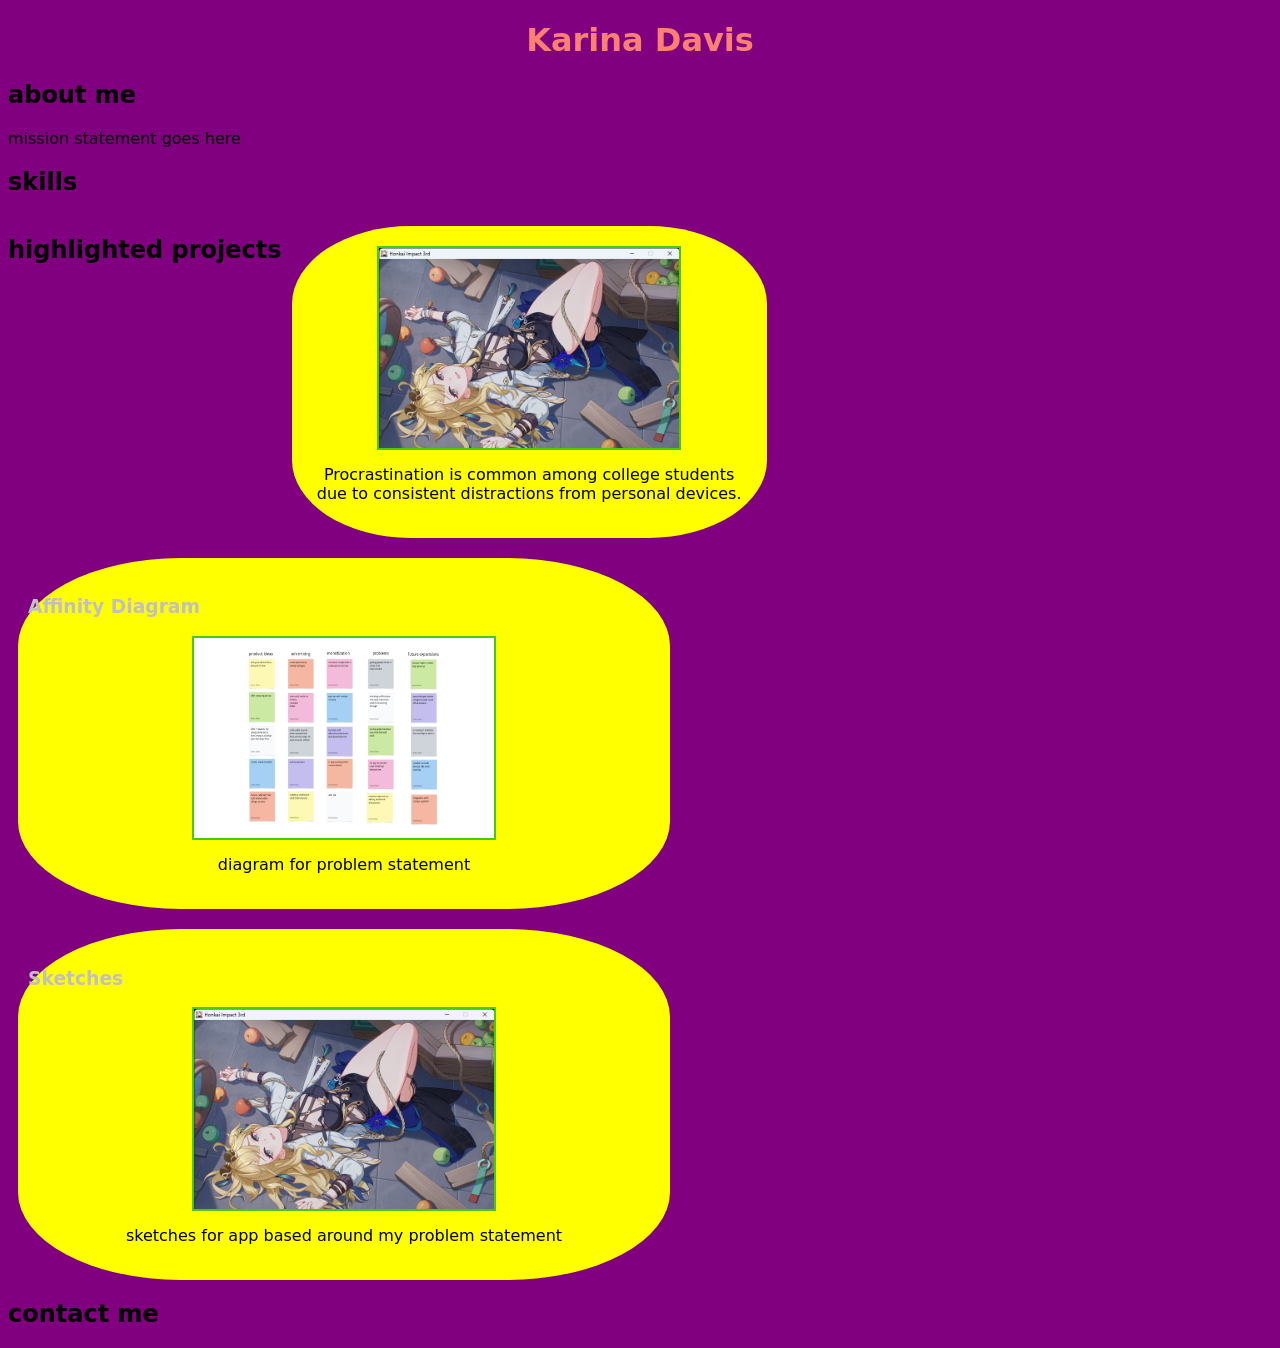
==== index.html @ 1719f6bf "sighhh" ====
<!DOCTYPE html>
<html>
    <head>
    <title>CSCE 190: Karina Davis</title>
    <link rel="stylesheet"href="styles.css">
    </head>
    <body>
    <h1>Karina Davis</h1>
    <div class="about">
        <h2>about me</h2>
        <p>mission statement goes here</p>
    </div>
    <div class="skills">
        <h2>skills</h2>
    </div>
    <div class="projects">
        <h2>highlighted projects</h2>
        <div class = "projects">
        <!-- Problem Statement Assignment -->
            <section class="project">
            <a href="files/Untitled document (2).pdf">
            </a>
            <a href="files/Untitled document (2).pdf">
                <img src="photos/Honkai Impact 3rd 12_24_2024 4_11_59 PM.png">
            </a>
            <p>Procrastination is common among college students due to consistent distractions from personal devices.</p>
        </section>
        </div>

<!--Affinity Diagram Assignment -->
        <section class="project">
        <a href="files/files/affinity diagram.png">
            <h3>Affinity Diagram</h3>
        </a>
        <a href="files/files/affinity diagram.png">
            <img src="files/photos/affinity diagram.png">
        </a>
        <p>
        diagram for problem statement
        </p>
        </section>

    </div>

<!--Sketches Assignment-->
        <section class="project">
        <a href="files/Sketchs.pdf">
            <h3>Sketches</h3>
        </a>
        <a href="files/Sketches_DOC.pdf">
            <img src="photos/Honkai Impact 3rd 12_24_2024 4_11_59 PM.png">
        </a>
        <p>
        sketches for app based around my problem statement
        </p>
</section>

    <div class="contact">
        <h2>contact me</h2>
    </div>
    </body>
</html>
---- styles.css ----
body
{
    background: purple;
    font-family: sans;
}
h1
{
    color: salmon;
    text-align: center;
}

.projects 
{
    display:flex;
    flex-wrap:wrap; 
}

.project 
{
    width: 50%;
    margin: 10px;
    padding: 20px 10px;
    background: yellow; /* pick a color */
    border-radius: 25%;
}

.project img
{
    width: 300px;
    height: 200px;
    margin: 10px;
    border: 2px solid rgb(73, 201, 14); /* choose a color */
    display: block;
    margin: auto;
}

a 
{ /* change the appearance of ALL links */
    text-decoration: none;
    color: silver;
}

.project p 
{ /* change the appearance of paragraph tags inside .project divs */
    text-align: center;
    margin: 15px;
}
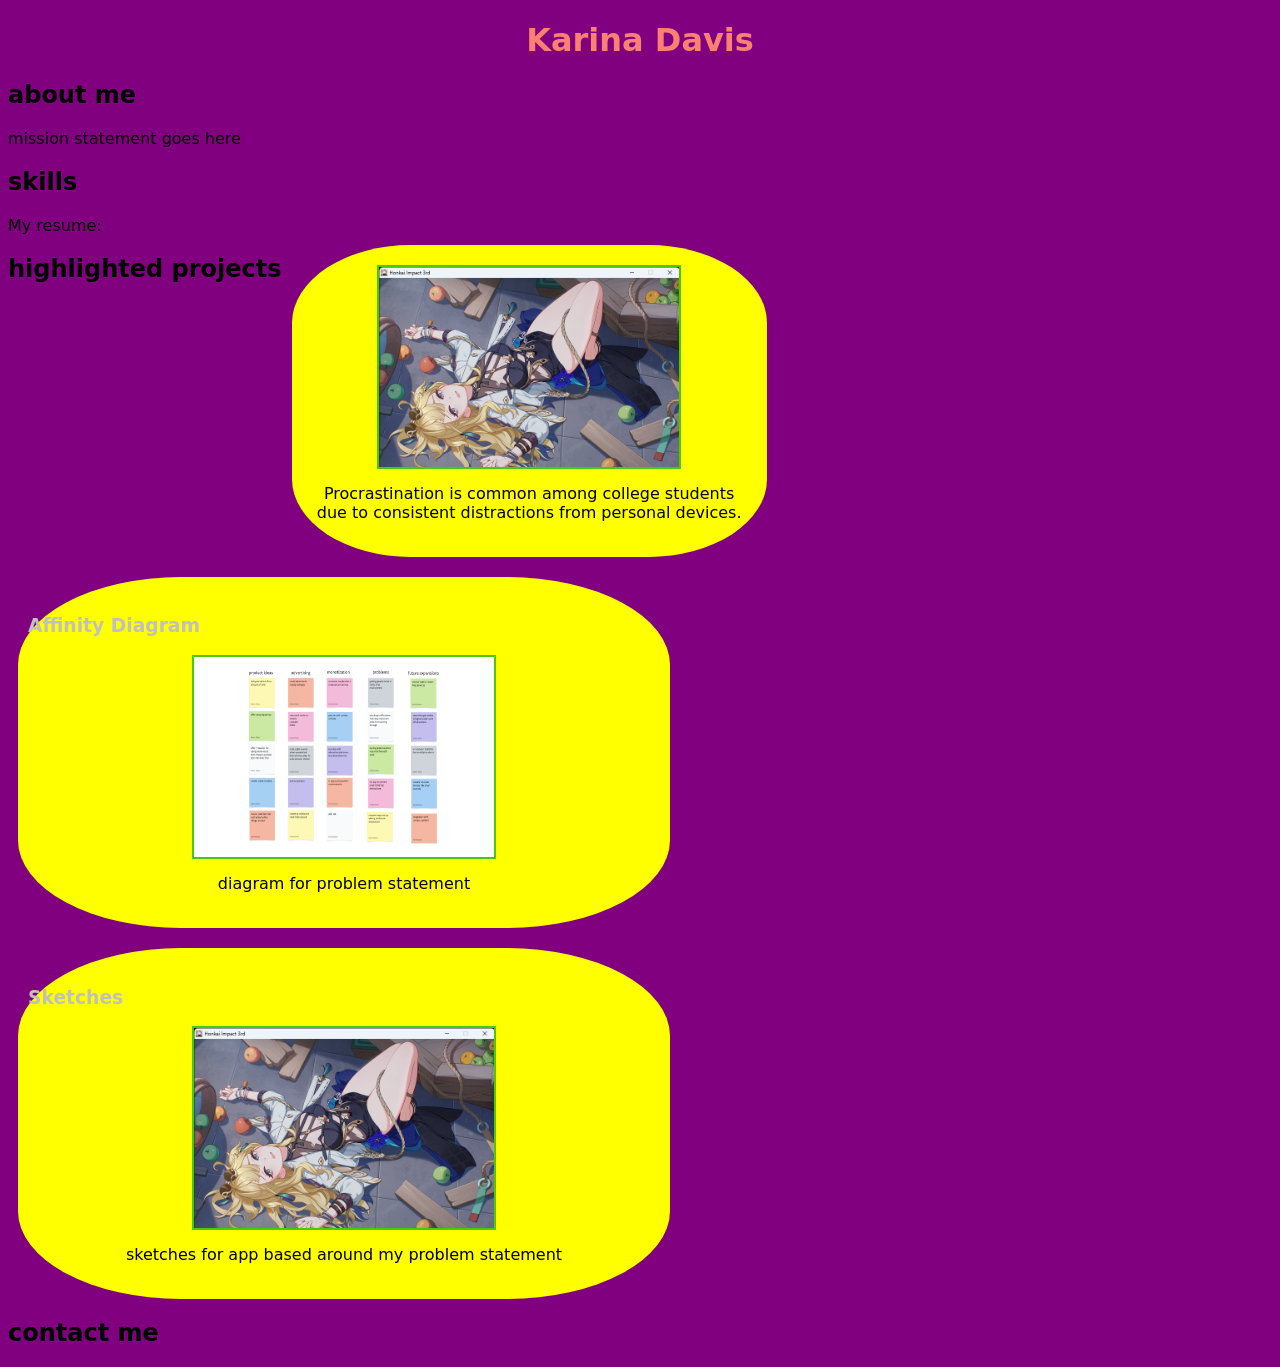
==== commit af9d85cf: "resume adding" ====
--- a/index.html
+++ b/index.html
@@ -12,6 +12,10 @@
     </div>
     <div class="skills">
         <h2>skills</h2>
+            <span>
+                My resume: <a href="files/Resume_PRIV.pdf"></a>
+                <a href="resume.html"></a>
+            </span>
     </div>
     <div class="projects">
         <h2>highlighted projects</h2>
@@ -47,7 +51,7 @@
         <a href="files/Sketchs.pdf">
             <h3>Sketches</h3>
         </a>
-        <a href="files/Sketches_DOC.pdf">
+        <a href="files/Sketchs.pdf">
             <img src="photos/Honkai Impact 3rd 12_24_2024 4_11_59 PM.png">
         </a>
         <p>
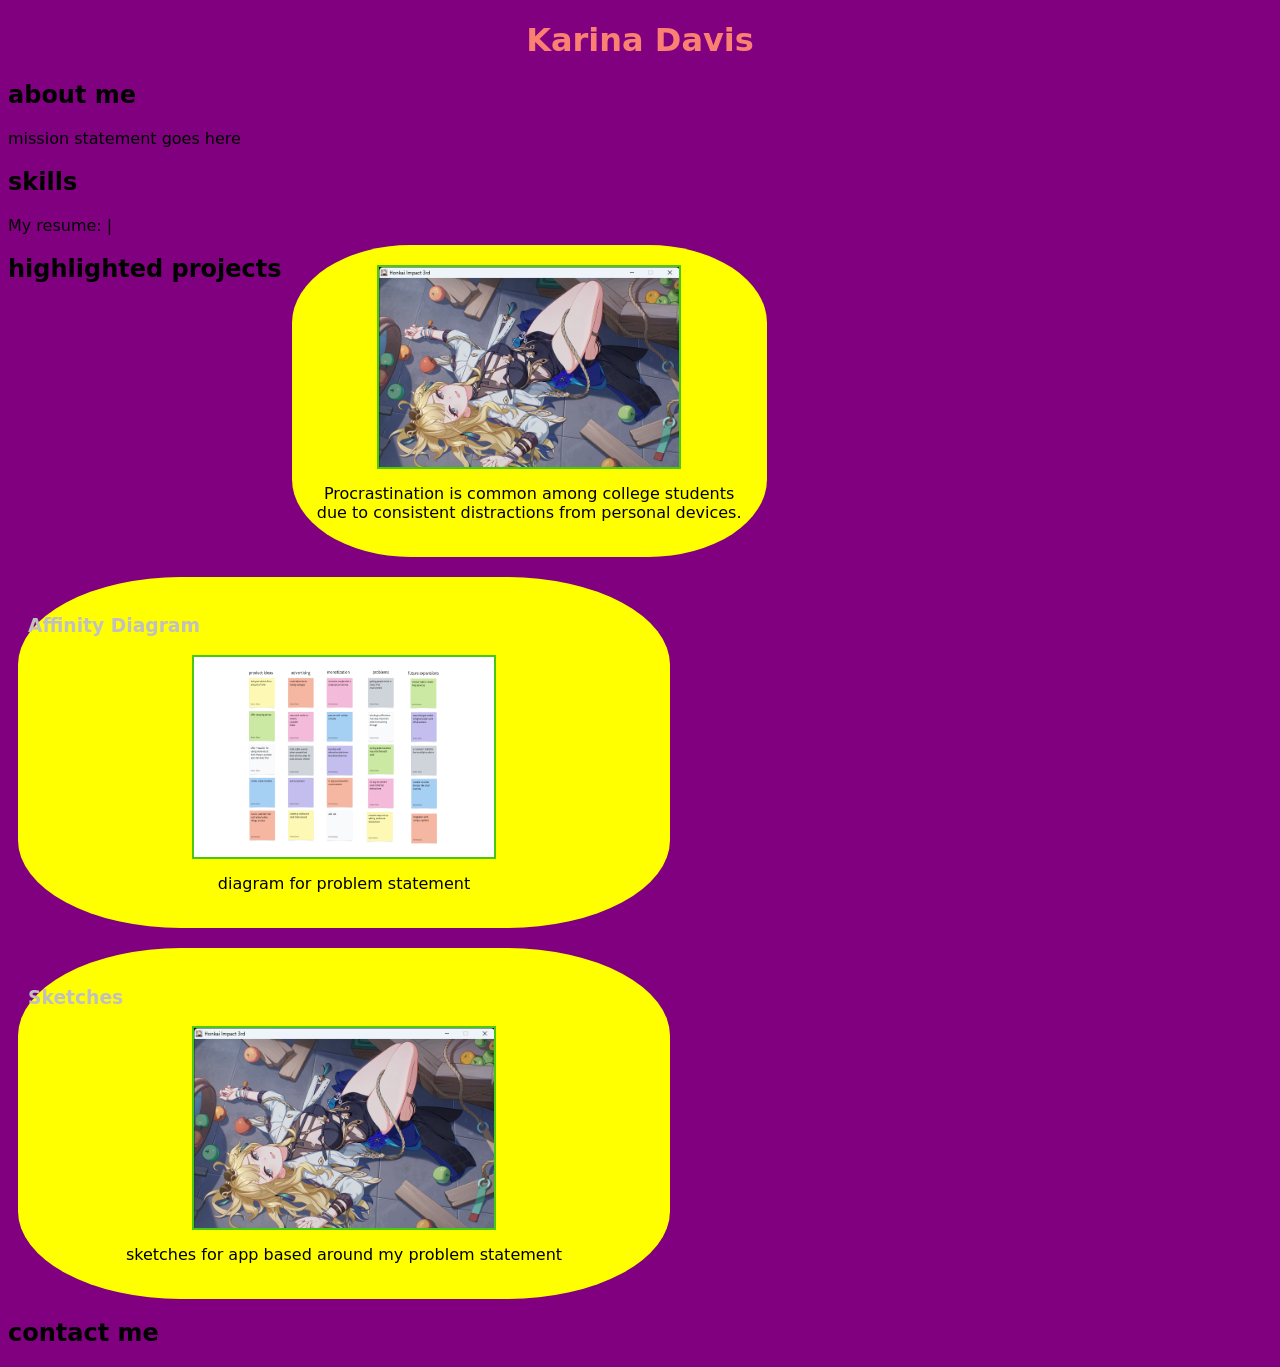
==== commit 66baba01: "bugfixing" ====
--- a/index.html
+++ b/index.html
@@ -13,8 +13,8 @@
     <div class="skills">
         <h2>skills</h2>
             <span>
-                My resume: <a href="files/Resume_PRIV.pdf"></a>
-                <a href="resume.html"></a>
+                My resume: <a href="files/Resume_PRIV.pdf"></a> 
+                | <a href="resume.html"></a>
             </span>
     </div>
     <div class="projects">
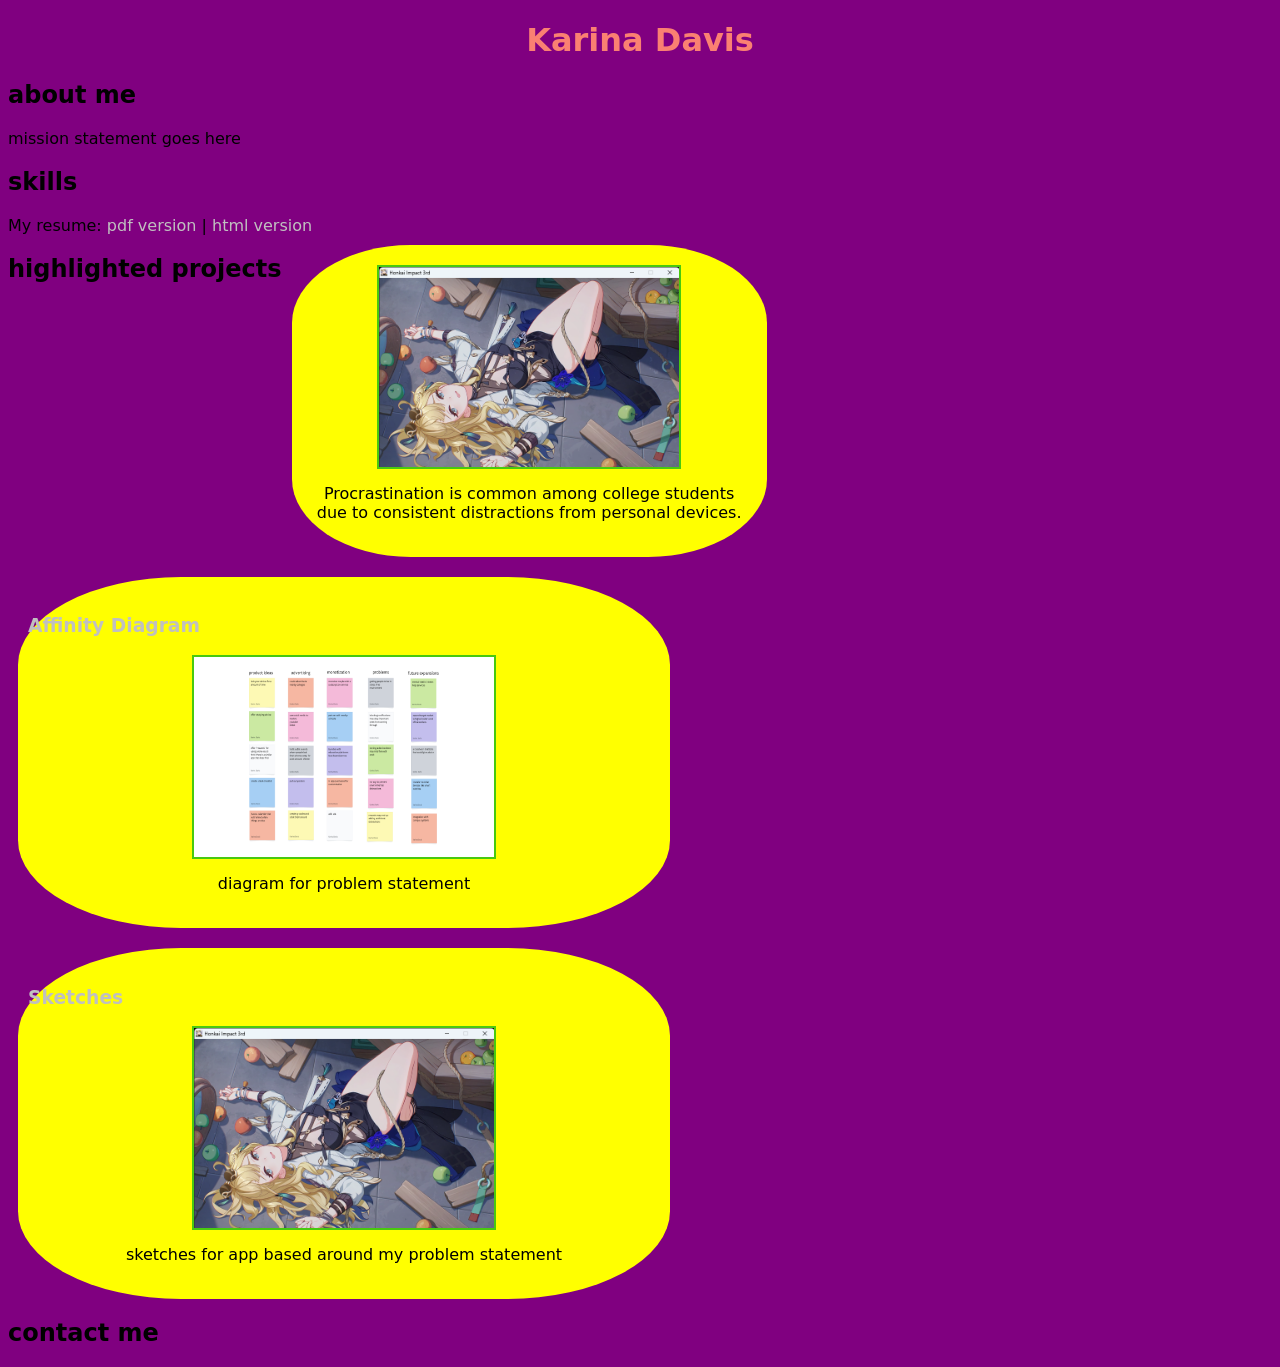
==== commit 7ee572aa: "bugfixing2" ====
--- a/index.html
+++ b/index.html
@@ -13,8 +13,8 @@
     <div class="skills">
         <h2>skills</h2>
             <span>
-                My resume: <a href="files/Resume_PRIV.pdf"></a> 
-                | <a href="resume.html"></a>
+                My resume: <a href="files/Resume_PRIV.pdf">pdf version</a> 
+                | <a href="resume.html">html version</a>
             </span>
     </div>
     <div class="projects">
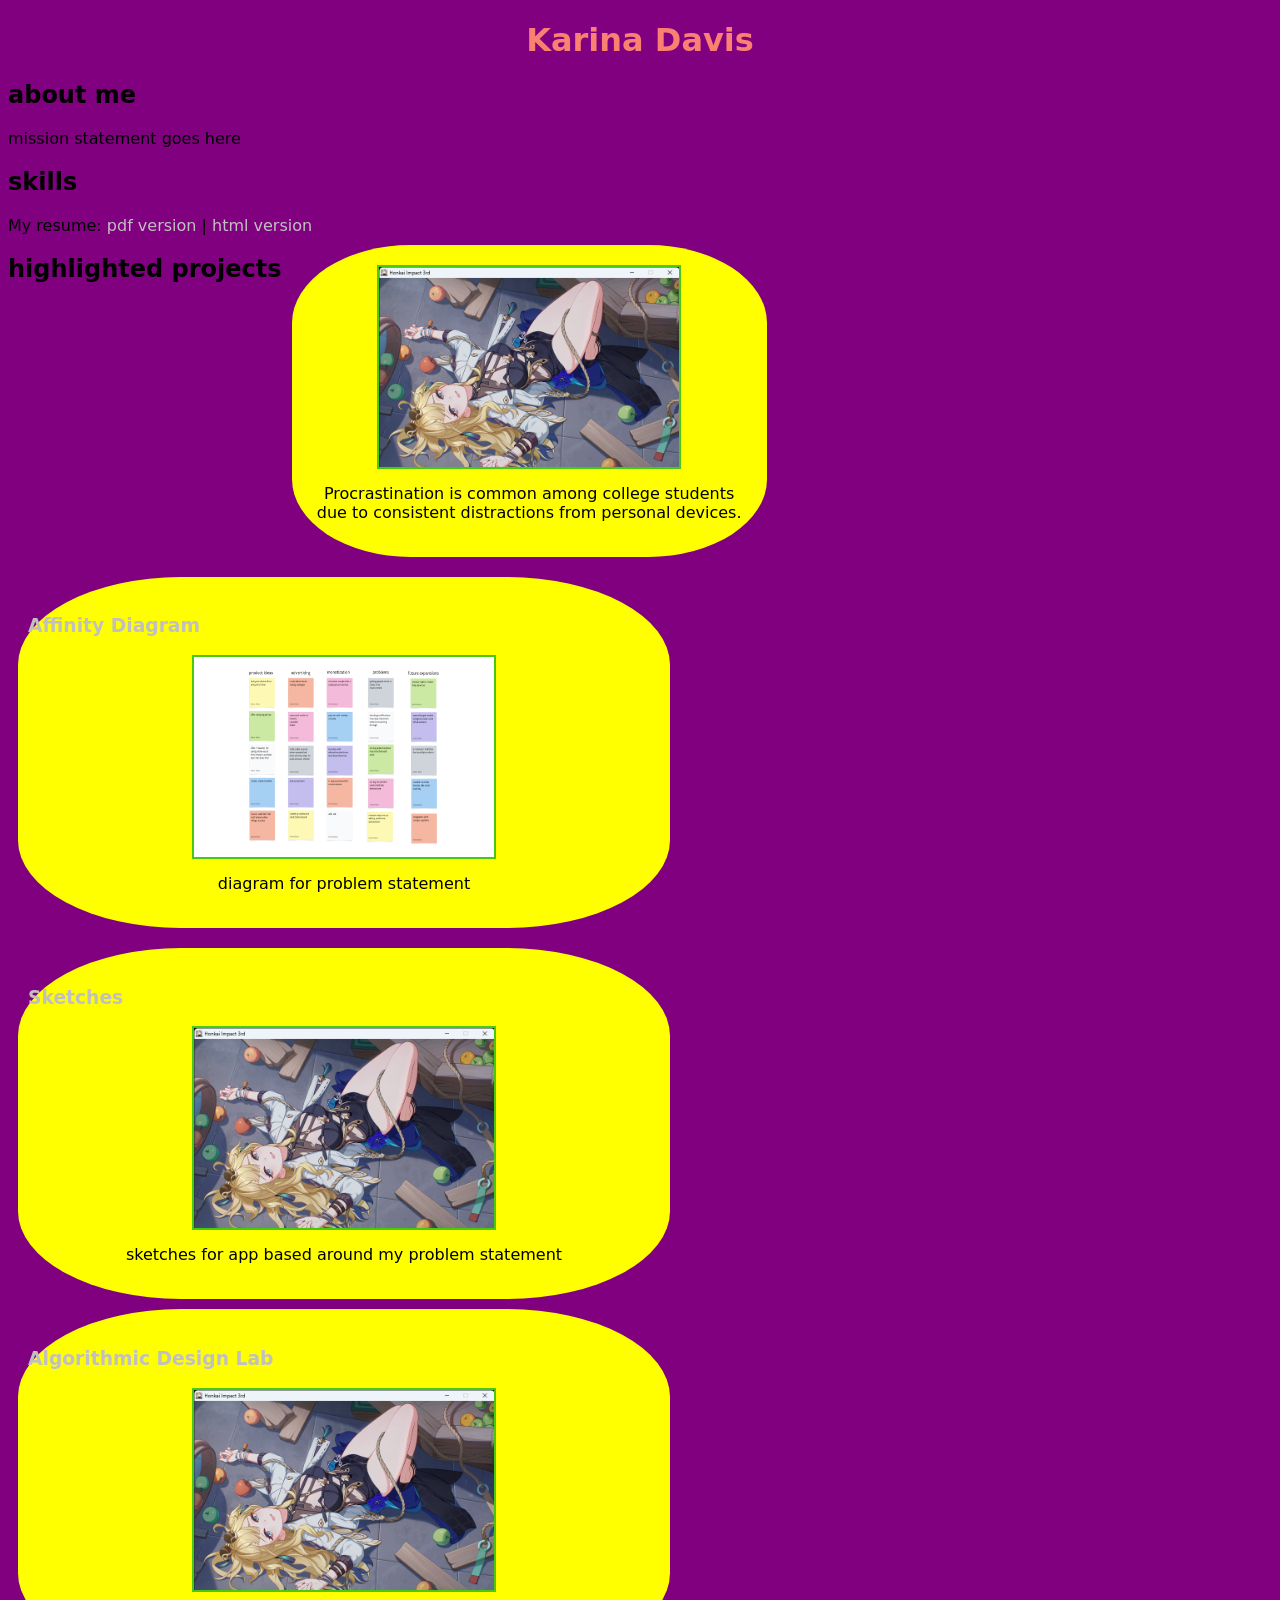
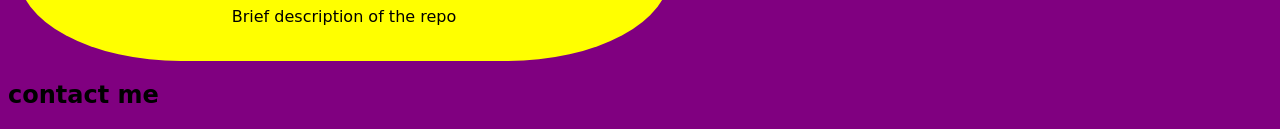
==== commit bad17e47: "code repo" ====
--- a/index.html
+++ b/index.html
@@ -59,6 +59,16 @@
         </p>
 </section>
 
+    <section class="project">
+        <a href="https://github.com/kdjdjdifkjsk/CSCE145">
+        <h3>Algorithmic Design Lab</h3>
+        </a>
+        <a href="https://github.com/kdjdjdifkjsk/CSCE145">
+        <img src="photos/Honkai Impact 3rd 12_24_2024 4_11_59 PM.png">
+        </a>
+        <p>Brief description of the repo</p>
+    </section>
+
     <div class="contact">
         <h2>contact me</h2>
     </div>
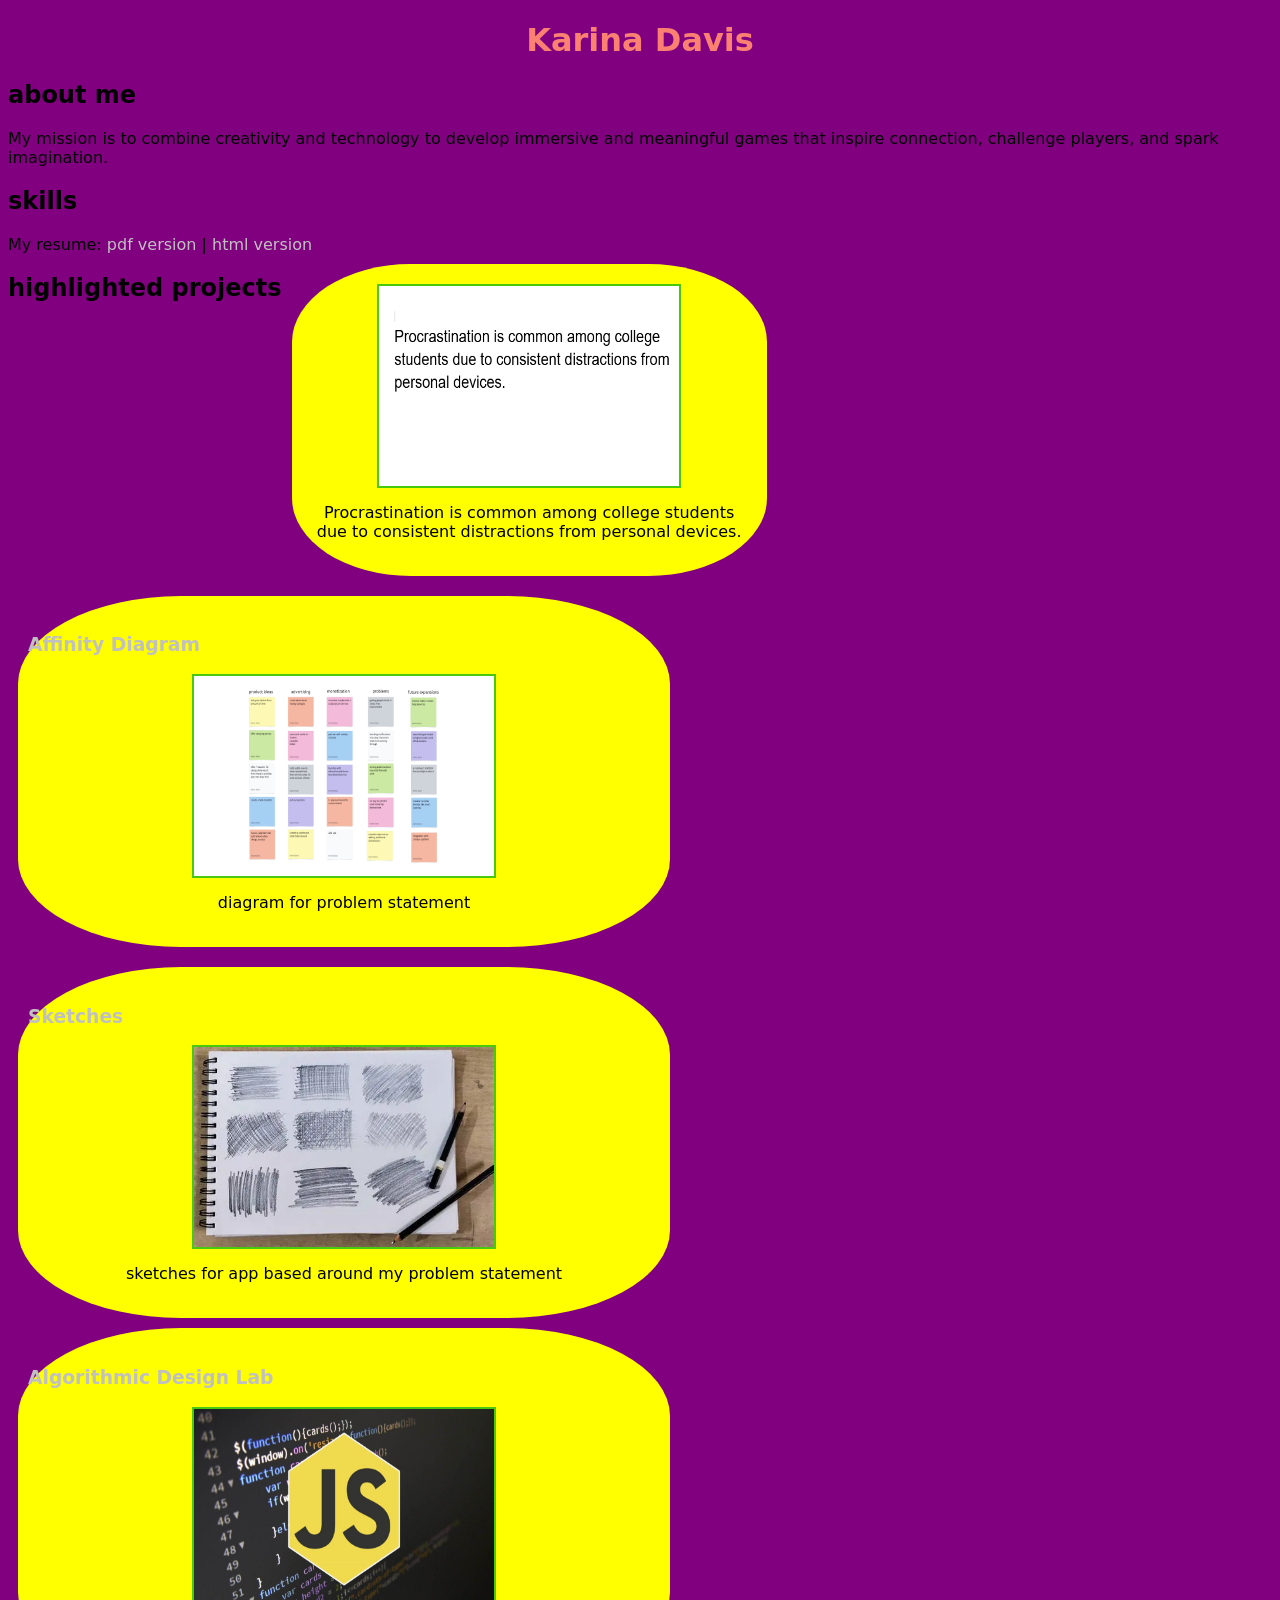
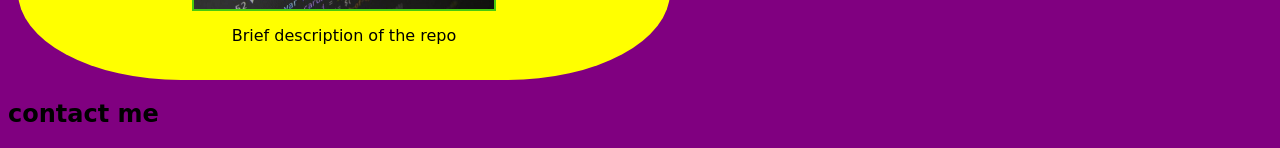
==== commit f7cece15: "finishing" ====
--- a/index.html
+++ b/index.html
@@ -8,7 +8,8 @@
     <h1>Karina Davis</h1>
     <div class="about">
         <h2>about me</h2>
-        <p>mission statement goes here</p>
+        <p>My mission is to combine creativity and technology to develop immersive and meaningful games
+that inspire connection, challenge players, and spark imagination.</p>
     </div>
     <div class="skills">
         <h2>skills</h2>
@@ -25,7 +26,7 @@
             <a href="files/Untitled document (2).pdf">
             </a>
             <a href="files/Untitled document (2).pdf">
-                <img src="photos/Honkai Impact 3rd 12_24_2024 4_11_59 PM.png">
+                <img src="photos/Screenshot 2025-12-05 174657.png">
             </a>
             <p>Procrastination is common among college students due to consistent distractions from personal devices.</p>
         </section>
@@ -52,7 +53,7 @@
             <h3>Sketches</h3>
         </a>
         <a href="files/Sketchs.pdf">
-            <img src="photos/Honkai Impact 3rd 12_24_2024 4_11_59 PM.png">
+            <img src="photos/sketch_image">
         </a>
         <p>
         sketches for app based around my problem statement
@@ -64,7 +65,7 @@
         <h3>Algorithmic Design Lab</h3>
         </a>
         <a href="https://github.com/kdjdjdifkjsk/CSCE145">
-        <img src="photos/Honkai Impact 3rd 12_24_2024 4_11_59 PM.png">
+        <img src="photos/js_image">
         </a>
         <p>Brief description of the repo</p>
     </section>
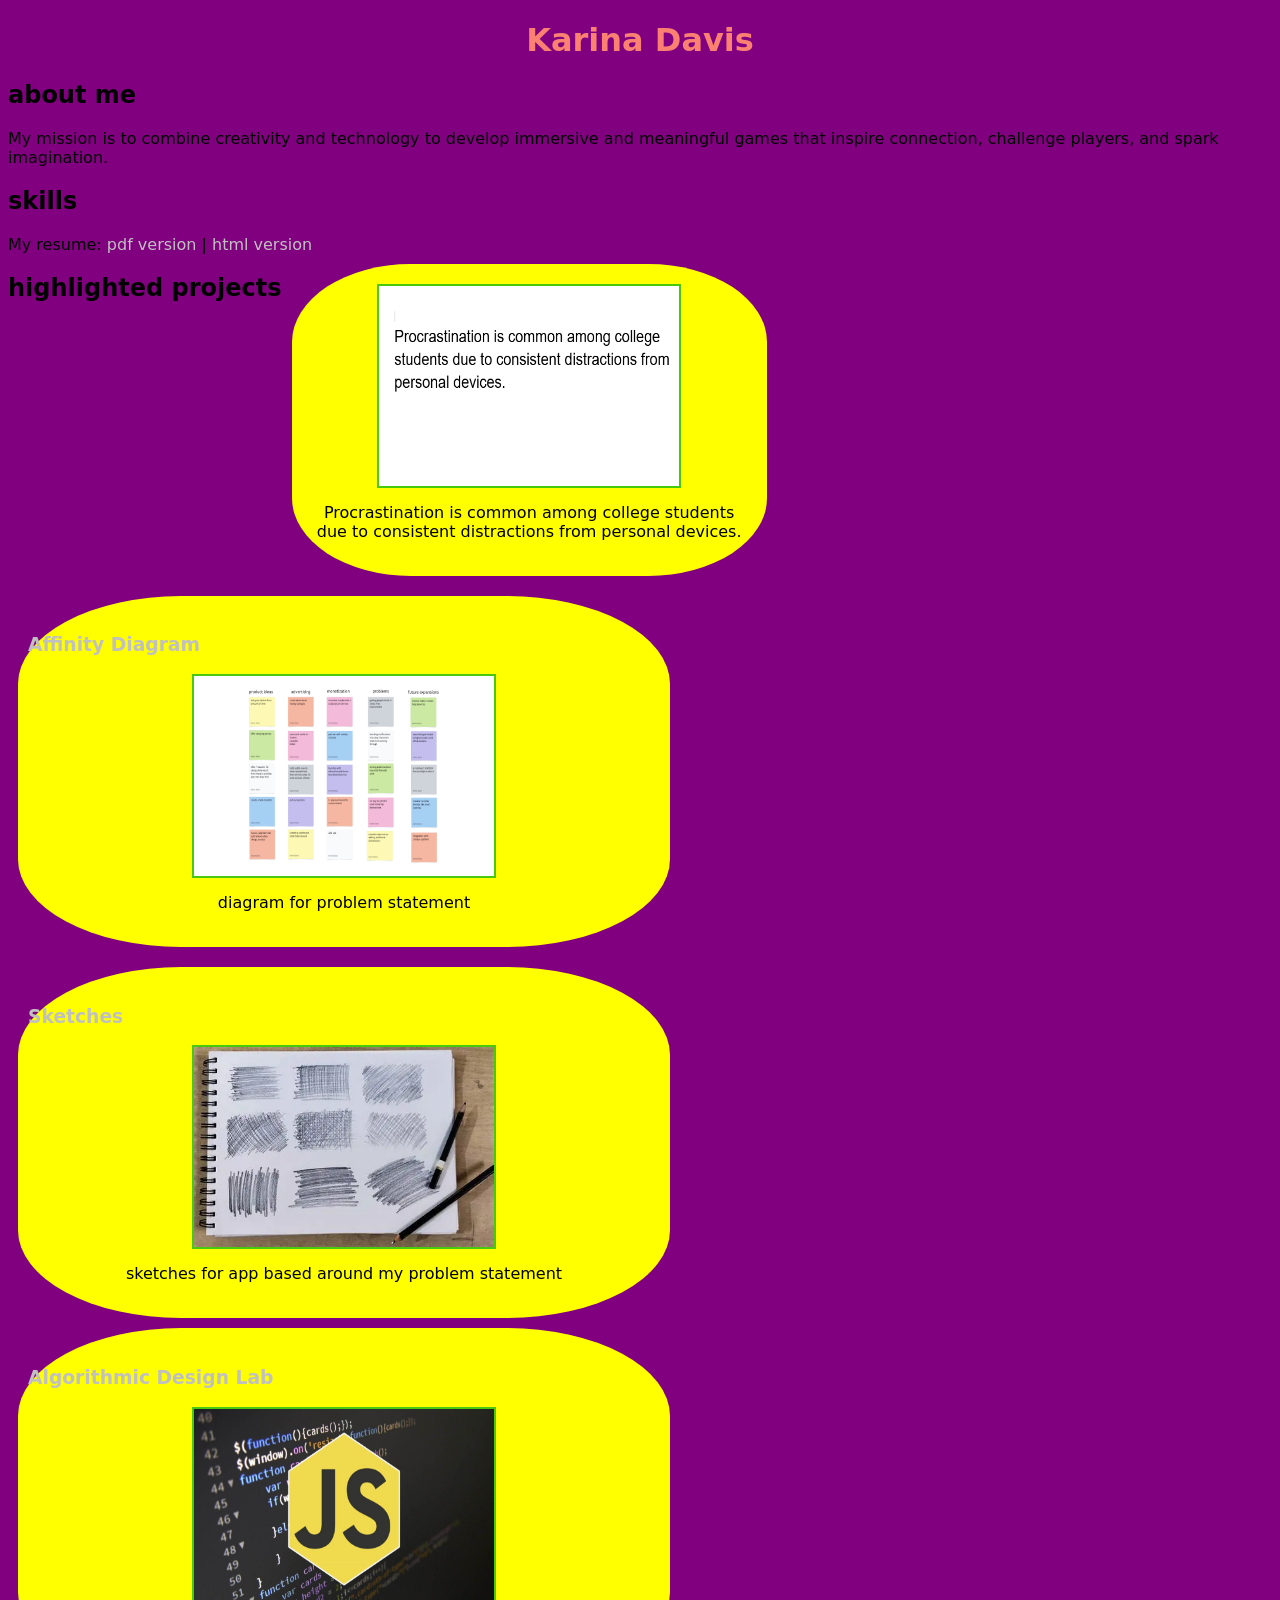
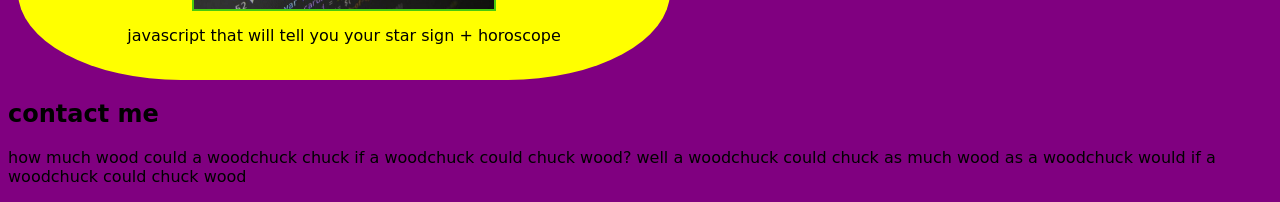
==== commit 9d9efceb: "finally done!!!!!" ====
--- a/index.html
+++ b/index.html
@@ -67,11 +67,12 @@
         <a href="https://github.com/kdjdjdifkjsk/CSCE145">
         <img src="photos/js_image">
         </a>
-        <p>Brief description of the repo</p>
+        <p>javascript that will tell you your star sign + horoscope</p>
     </section>
 
     <div class="contact">
         <h2>contact me</h2>
+        <p>how much wood could a woodchuck chuck if a woodchuck could chuck wood? well a woodchuck could chuck as much wood as a woodchuck would if a woodchuck could chuck wood</p>
     </div>
     </body>
 </html>
